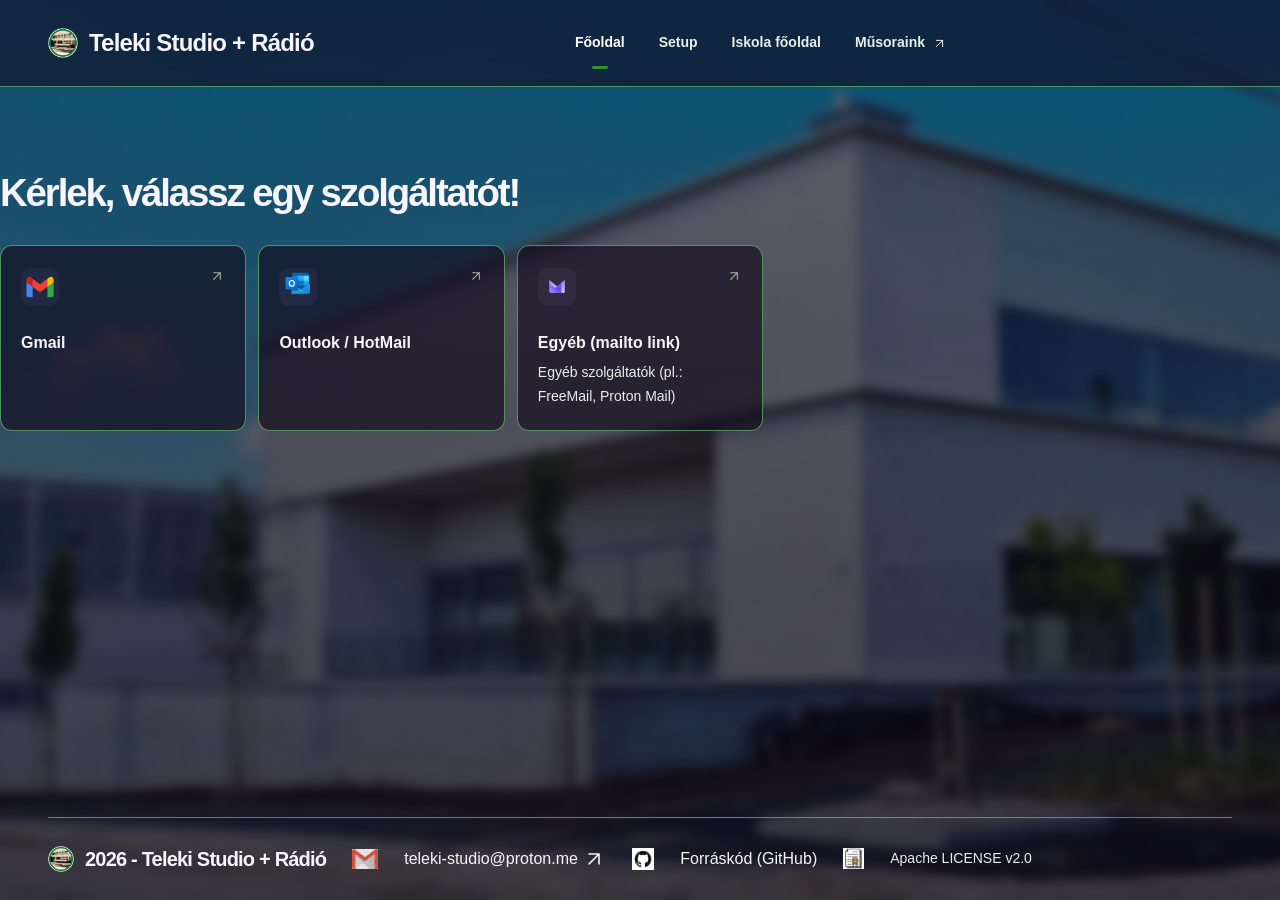
==== email/index.html @ b9d2585e "E-Mail service provider selector" ====
<!DOCTYPE html>
<html lang="hu">
  <head>
    <meta charset="UTF-8" />
    <meta name="viewport" content="width=device-width, initial-scale=1" />
    <title>E-Mail írás</title>
    <meta name="description" />
    <meta name="robots" content="noindex, follow" />
    <meta name="theme-color" content="#0d220e" />
    <meta name="color-scheme" content="dark" />
    <meta property="og:title" content="E-Mail írás" />
    <meta property="og:type" content="website" />
    <meta property="og:url" content="https://teleki-studio.github.io/email" />
    <link rel="icon" type="image/png" href="../favicon.png" />
    <link rel="stylesheet" href="./style.css" />
    <script src="../script.js"></script>
  </head>
  <body>
    <a class="skip-link" href="#main">Ugrás a tartalomhoz</a>
    <header class="site-header">
      <div class="header-inner wrap">
        <a class="brand" href="../email" aria-label="E-Mail írás">
          <img src="../logo.png" width="30" height="30" alt="" />
          <span>Teleki Studio + Rádió</span>
          </a>
        <nav aria-label="Fő navigáció">
          <a href="../" aria-current="page">Főoldal</a><a href="../setup/">Setup</a><a href="https://erd-telekisamuel.hu">Iskola főoldal</a><a href="../musoraink">Műsoraink
            <svg
              class="icon"
              width="24"
              height="24"
              viewBox="0 0 24 24"
              fill="none"
              stroke="currentColor"
              stroke-width="1.6"
              stroke-linecap="round"
              stroke-linejoin="round"
              aria-hidden="true"
            >
              <path d="M7 17 17 7M7 7h10v10" />
            </svg>
          </a>
        </nav>
          <svg
            class="icon"
            width="24"
            height="24"
            viewBox="0 0 24 24"
            fill="none"
            stroke="currentColor"
            stroke-width="1.6"
            stroke-linecap="round"
            stroke-linejoin="round"
            aria-hidden="true"
          >
            </a>
      </div>
    </header>

      <section
        class="community section-space"
        aria-labelledby="community-title"
      >
        <div class="section-heading">
          <div style="text-align: center;">
            <h2 id="community-title">Kérlek, válassz egy szolgáltatót!</h2>
          </div>
        </div>
        <div class="social-grid">
          <a
            class="social-card gmail"
            href="https://mail.google.com/mail/?view=cm&fs=1&to=teleki-studio@proton.me&su=Műsor+ötlet&body="
            target="_blank"
            rel="noopener noreferrer"
            >
            <div class="social-card-top">
              <span class="social-icon">
                <img
                  src="./gmail.png"
                  alt="Gmail"
                >
                  <rect x="3" y="5" width="18" height="14" rx="4" />
                  <path d="m10 9 5 3-5 3Z" />
                </img>
              </span>
              <svg
                class="icon social-arrow"
                width="24"
                height="24"
                viewBox="0 0 24 24"
                fill="none"
                stroke="currentColor"
                stroke-width="1.6"
                stroke-linecap="round"
                stroke-linejoin="round"
                aria-hidden="true"
              >
                <path d="M7 17 17 7M7 7h10v10" />
              </svg>
            </div>
            <h3>Gmail</h3>
          </a>
          <a
            class="social-card outlook"
            href="https://outlook.live.com/default.0.aspx?rru=compose&to=teleki-studio@proton.me&subject=Műsor+ötlet&body="
            target="_blank"
            rel="noopener noreferrer"
            ><div class="social-card-top">
              <span class="social-icon"
                >
                <img
                  src="./outlook.png"
                  alt="Outlook"
                >
                  <path
                    d="M8 5 5 6C3 9 2 13 3 17l4 2 1-2m8-12 3 1c2 3 3 7 2 11l-4 2-1-2M7 16c3 2 7 2 10 0M8 5c3 1 5 1 8 0"
                  />
                  <circle cx="8.5" cy="12" r="1" />
                  <circle cx="15.5" cy="12" r="1" /></img></span
              ><svg
                class="icon social-arrow"
                width="24"
                height="24"
                viewBox="0 0 24 24"
                fill="none"
                stroke="currentColor"
                stroke-width="1.6"
                stroke-linecap="round"
                stroke-linejoin="round"
                aria-hidden="true"
              >
                <path d="M7 17 17 7M7 7h10v10" />
              </svg>
            </div>
            <h3>Outlook / HotMail</h3>
            </a>
          <a
            class="social-card etc"
            href="mailto:teleki-studio.github.io"
            target="_blank"
            rel="noopener noreferrer"
            ><div class="social-card-top">
              <span class="social-icon"
                ><img src="./etc.png"
                  alt="Egyéb"
                >
                  <path
                    d="M20 11.5a8 8 0 0 1-8 8H5l-3 2 1.5-6A8 8 0 1 1 20 11.5Z"
                  />
                  <path d="M7 11h.01M11 11h.01M15 11h.01" /></img></span
              ><svg
                class="icon social-arrow"
                width="24"
                height="24"
                viewBox="0 0 24 24"
                fill="none"
                stroke="currentColor"
                stroke-width="1.6"
                stroke-linecap="round"
                stroke-linejoin="round"
                aria-hidden="true"
              >
                <path d="M7 17 17 7M7 7h10v10" />
              </svg>
            </div>
            <h3>Egyéb (mailto link)</h3>
            <p>Egyéb szolgáltatók (pl.: FreeMail, Proton Mail)</p></a
          >
        </div>
      </section>

    <footer class="site-footer wrap">
      <a class="brand" href="/" aria-label="Teleki Studio – főoldal">
        <img src="../logo.png" width="26" height="26" alt="" />
        <span>2026 - Teleki Studio + Rádió</span>
      </a>
      <img src="../mail.jpg" alt="Mail icon"></img>
      <a href="mailto:teleki-studio@proton.me"><span>teleki-studio@proton.me</span>
        <svg
          class="icon"
          width="24"
          height="24"
          viewBox="0 0 24 24"
          fill="none"
          stroke="currentColor"
          stroke-width="1.6"
          stroke-linecap="round"
          stroke-linejoin="round"
          aria-hidden="true"
        >
          <path d="M7 17 17 7M7 7h10v10" />
        </svg>
      </a>
      <img src="../github.jpg"></img>
      <a href="https://github.com/teleki-studio">Forráskód (GitHub)</a>
      <img src="../license.jpg"></img>
      <a href="https://www.apache.org/licenses/LICENSE-2.0.html">Apache LICENSE v2.0</a>
    </footer>
---- email/style.css ----
:root {
  color-scheme: dark;
  --text: #f7f4fc;
  --muted: #e8f0e7;
  --subtle: #a3b99a;
  --line: rgba(117, 214, 125, 0.616);
  --surface: rgba(21, 13, 32, .72);
  --darkgreen: #349234;
  --lightgreen: #31c74a;
  font-family: "Noto Sans", sans-serif;
  color: var(--text);
  background: #0d220e;
  font-synthesis: none;
  -webkit-font-smoothing: antialiased;
}
* { box-sizing: border-box; }
html, body {
  height: 100%;
}

body {
  margin: 0;
  font-size: 1rem;
  line-height: 1.65;
  background: linear-gradient(180deg, rgba(14, 8, 23, .34), rgba(14, 8, 23, .64)), url("../bgweb.png") center / cover no-repeat fixed;
  display: flex;
  flex-direction: column;
  min-height: 100vh;
}
body, h1, h2, h3, p, figure { margin: 0; }
a { color: inherit; text-decoration: none; }
button, input { font: inherit; }
img { display: block; max-width: 100%; height: auto; }
svg { flex-shrink: 0; vertical-align: middle; }
::selection { color: #fff; background: #085e08; }
:focus-visible { outline: 2px solid #0a6d37; outline-offset: 5px; border-radius: 4px; }
.wrap { width: min(1240px, calc(100% - 96px)); margin-inline: auto; }
.skip-link { position: fixed; z-index: 100; top: 12px; left: 12px; padding: 12px 20px; background: #fff; color: #160d22; transform: translateY(-180%); }
.skip-link:focus { transform: translateY(0); }
.site-header { position: sticky; top: 0; z-index: 20; border-bottom: 1px solid var(--line); background: rgba(20, 11, 31, .6); backdrop-filter: blur(24px); -webkit-backdrop-filter: blur(24px); transition: background .2s; }
.site-header.is-scrolled { background: rgba(20, 11, 31, .92); }
.header-inner { min-height: 86px; display: flex; align-items: center; justify-content: space-between; gap: 28px; }
.brand { display: inline-flex; align-items: center; gap: 11px; font-size: 1.5rem; font-weight: 800; letter-spacing: -.8px; line-height: 1; }
.brand img { object-fit: contain; }
.brand-dot { color: var(--darkgreen); }
.site-header nav { display: flex; align-items: center; gap: 34px; }
.site-header nav a { color: var(--muted); font-size: .875rem; font-weight: 600; padding-block: 31px; position: relative; transition: color .2s; white-space: nowrap; }
.site-header nav a:hover, .site-header nav a[aria-current] { color: #fff; }
.site-header nav a[aria-current]::after { content: ""; position: absolute; bottom: 17px; height: 3px; width: 16px; border-radius: 2px; background: var(--darkgreen); left: calc(50% - 8px); }
.site-header nav .icon { width: 15px; height: 15px; margin-left: 3px; }
.header-cta { display: flex; align-items: center; gap: 9px; padding: 9px 14px; border: 1px solid var(--line); border-radius: 8px; background: rgba(255,255,255,.04); font-size: .875rem; font-weight: 700; transition: background .2s; }
.header-cta:hover { background: rgba(255,255,255,.1); }
.header-cta .icon { width: 18px; height: 18px; }
.header-cta .icon:last-child { width: 14px; }
.hero { display: grid; grid-template-columns: 1.08fr 1fr; gap: 52px; align-items: center; padding: 96px 0 76px; }
.hero > * { min-width: 0; }
.eyebrow { display: flex; align-items: center; gap: 9px; color: #bde5bd; font-size: .75rem; font-weight: 700; letter-spacing: 2px; line-height: 1.5; }
.status-dot { width: 6px; height: 6px; border-radius: 50%; background: #8cffa5; box-shadow: 0 0 12px #05642180; flex-shrink: 0; }
h1 { font-size: clamp(3.4rem, 5.2vw, 4.7rem); line-height: 1.08; font-weight: 800; letter-spacing: -.065em; overflow-wrap: anywhere; }
.hero h1 { margin-top: 25px; }
.accent-text { color: #086e08; background: linear-gradient(105deg, #0e720b, #06720b); -webkit-background-clip: text; background-clip: text; -webkit-text-fill-color: transparent; }
.hero-description { color: var(--muted); max-width: 470px; margin-top: 26px; font-size: 1rem; line-height: 1.85; }
.hero-actions { display: flex; gap: 22px; align-items: center; flex-wrap: wrap; margin-top: 30px; }
.button { display: inline-flex; align-items: center; justify-content: center; gap: 10px; padding: 14px 19px; font-size: .875rem; font-weight: 700; line-height: 1.5; border-radius: 8px; transition: transform .2s, background .2s, border-color .2s; }
.button .icon { width: 20px; height: 20px; }
.button .icon:last-child { width: 17px; }
.button:hover { transform: translateY(-2px); }
.button-primary { background: #0f6b1b; color: #160921; border: 1px solid #09750e; box-shadow: 0 6px 26px #9643e333; }
.button-primary:hover { background: #1e6e14; }
.button-secondary { background: rgba(255,255,255,.06); border: 1px solid rgba(255,255,255,.2); }
.button-secondary:hover { background: rgba(255,255,255,.12); border-color: #15682e; }
.text-link { display: inline-flex; align-items: center; gap: 9px; font-size: .875rem; font-weight: 600; padding-block: 10px; }
.text-link .icon { width: 18px; height: 18px; transition: transform .2s; }
.text-link:hover .icon { transform: translateX(3px); }
.topic-list { display: flex; flex-wrap: wrap; gap: 18px; margin-top: 32px; color: var(--subtle); font-size: .75rem; }
.topic-list span + span::before { content: "/"; color: #73b46a; margin-right: 18px; }
.round-link { width: 40px; height: 40px; border: 1px solid var(--line); border-radius: 50%; display: grid; place-items: center; flex-shrink: 0; transition: background .2s; }
.round-link:hover { background: #20b42855; }
.round-link .icon { width: 19px; height: 19px; }
.section-space { padding-block: 72px; }
.section-heading { display: flex; align-items: end; justify-content: space-between; gap: 24px; margin-bottom: 29px; }
.section-heading h2, .setup-preview h2, .faq h2 { margin-top: 11px; font-size: clamp(1.9rem, 3vw, 2.5rem); letter-spacing: -.055em; line-height: 1.2; }
.section-heading > p, .faq-intro > p:last-child { font-size: 1rem; color: var(--muted); line-height: 1.8; }
.social-grid { display: grid; grid-template-columns: repeat(5, minmax(0,1fr)); gap: 12px; }
.social-card { display: block; padding: 22px 20px; border: 1px solid var(--line); border-radius: 12px; background: rgba(20,12,31,.67); transition: transform .2s, border-color .2s, background .2s; }
.social-card:hover { transform: translateY(-4px); border-color: #0a5c257a; background: rgba(27, 66, 27, 0.8); }
.social-card-top { display: flex; justify-content: space-between; align-items: start; margin-bottom: 24px; }
.social-icon { color: #cdefcc; width: 38px; height: 38px; display: grid; place-items: center; background: #bc8feb10; border-radius: 9px; }
.social-arrow { width: 16px; height: 16px; color: var(--subtle); }
.email .social-icon { color: #b3faa5; }
.social-card h3 { 
  font-size: 1rem; 
  font-weight: 700; 
}
.social-card p { 
  margin-top: 5px; 
  font-size: .875rem; 
  color: var(--muted); 
}
.site-footer { 
  border-top: 1px solid var(--line);
  margin-top: auto;
  display: flex; 
  align-items: center; 
  gap: 26px; 
  padding-block: 28px; 
}
.site-footer .brand { 
  font-size: 1.25rem; 
}
.site-footer p { 
  color: var(--subtle);
  font-size: .875rem; 
}
.site-footer > a:last-child { display: inline-flex; align-items: center; gap: 8px; color: var(--muted); font-size: .875rem; }
.site-footer > a:last-child .icon { width: 16px; height: 16px; }
@media (min-width: 1500px) { .hero { padding-block: 112px 92px; } }
@media (max-width: 1100px) {
  .wrap { width: calc(100% - 64px); }
  .hero { gap: 32px; padding-block: 72px 60px; }
  h1 { font-size: 3.5rem; }
  .hero-actions { gap: 8px 20px; }
  .partners { gap: 32px; }
  .partner-logos { gap: 24px; }
  .partner-logos img { max-width: 105px; max-height: 26px; }
  .social-card { padding: 18px 14px; }
  .social-card p { max-width: 130px; }
  .setup-preview { padding: 36px; }
  .preview-pc { height: 235px; right: -15px; }
  .preview-laptop { width: 230px; left: -5px; }
  .faq { gap: 40px; }
}
@media (max-width: 800px) {
  .wrap { width: calc(100% - 40px); }
  .header-inner { min-height: 74px; gap: 16px; }
  .site-header nav { gap: 24px; }
  .site-header nav a { padding-block: 25px; }
  .site-header nav a[aria-current]::after { bottom: 12px; }
  .header-cta { display: none; }
  .hero { grid-template-columns: 1fr; gap: 38px; padding-block: 52px 46px; }
  .hero-copy { max-width: 620px; }
  h1 { font-size: clamp(3.1rem, 8.8vw, 4.4rem); }
  .hero-description { max-width: 530px; }
  .hero-actions { gap: 18px; }
  .topic-list { margin-top: 23px; }
  .video-feature { transform: none; padding: 15px; }
  .partners { display: block; padding-block: 25px; }
  .partners h2 { text-align: center; margin-bottom: 22px; }
  .partner-logos { gap: 20px; }
  .section-space { padding-block: 48px; }
  .section-heading { display: block; }
  .section-heading > p { margin-top: 16px; }
  .section-heading > p br { display: none; }
  .social-grid { grid-template-columns: repeat(6,minmax(0,1fr)); }
  .social-card { grid-column: span 2; padding: 20px; }
  .social-card:nth-last-child(-n+2) { grid-column: span 3; }
  .social-card p { max-width: none; }
  .setup-preview { grid-template-columns: 1fr; padding: 30px; }
  .setup-preview-art { min-height: 200px; max-width: 420px; width: 100%; margin-inline: auto; }
  .preview-pc { right: 20px; height: 235px; bottom: -30px; }
  .preview-laptop { width: 250px; bottom: -30px; left: 15px; }
  .faq { grid-template-columns: 1fr; gap: 28px; }
  .site-footer { flex-wrap: wrap; gap: 18px; }
  .site-footer p { display: none; }
}
@media (max-width: 480px) {
  .brand { font-size: 1.25rem; gap: 8px; }
  .brand img { width: 25px; height: 25px; }
  .header-inner { gap: 12px; }
  .site-header nav { gap: 17px; }
  .site-header nav a { font-size: .875rem; }
  .site-header nav .icon { display: none; }
  .hero { padding-top: 40px; }
  .hero h1 { margin-top: 20px; }
  .hero-actions { gap: 8px; align-items: flex-start; flex-direction: column; }
  .eyebrow { font-size: .75rem; letter-spacing: 1.6px; }
  .topic-list { gap: 12px; font-size: .75rem; }
  .topic-list span + span::before { margin-right: 12px; }
  .partner-logos { gap: 15px; }
  .partner-logos img { max-width: 70px; max-height: 22px; }
  .social-grid { grid-template-columns: repeat(2,minmax(0,1fr)); gap: 10px; }
  .social-card, .social-card:nth-last-child(-n+2) { grid-column: auto; padding: 18px; }
  .social-card:last-child { grid-column: 1 / -1; display: grid; grid-template-columns: 1fr 1fr; align-items: center; }
  .social-card:last-child .social-card-top { grid-column: 1 / -1; margin-bottom: 12px; }
  .social-card:last-child p { margin: 0; text-align: right; }
  .setup-preview { padding: 25px; }
  .setup-preview-art { min-height: 185px; }
  .preview-pc { right: 0; height: 220px; }
  .preview-laptop { width: 220px; left: -15px; }
  .faq-list summary { gap: 18px; padding-block: 22px; }
  .site-footer > a:last-child { font-size: .875rem; }
}
@media (max-width: 400px) { .site-header .brand > span { display: none; } h1 { font-size: 2.75rem; } .topic-list { gap: 8px; } .topic-list span + span::before { margin-right: 8px; } }
@media (prefers-reduced-motion: reduce) { html { scroll-behavior: auto; } *, *::before, *::after { transition: none !important; animation: none !important; } }
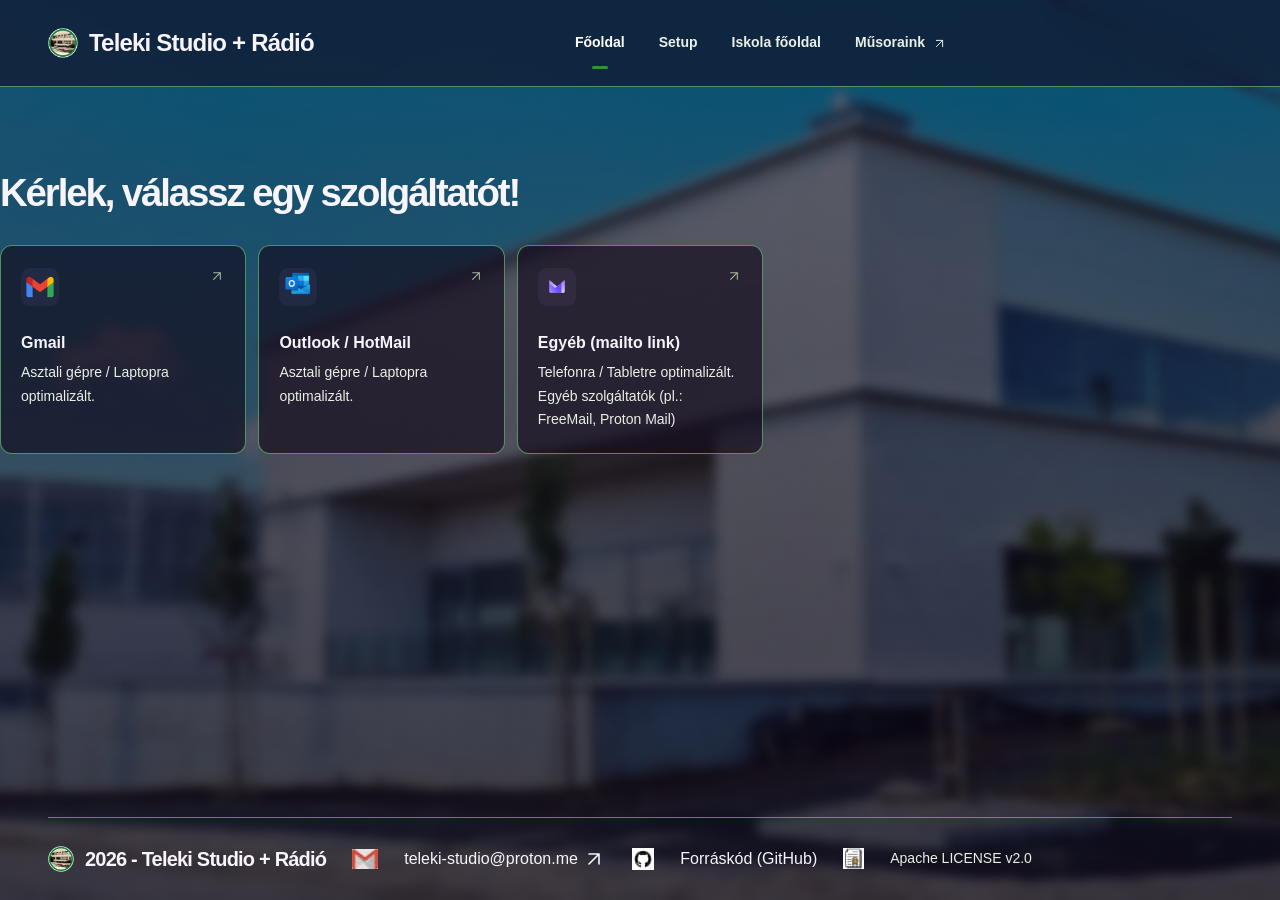
==== commit 167539df: "Fix a bug, and make it more user friendly." ====
--- a/email/index.html
+++ b/email/index.html
@@ -19,7 +19,7 @@
     <a class="skip-link" href="#main">Ugrás a tartalomhoz</a>
     <header class="site-header">
       <div class="header-inner wrap">
-        <a class="brand" href="../email" aria-label="E-Mail írás">
+        <a class="brand" href="../" aria-label="Teleki Studio + Rádió">
           <img src="../logo.png" width="30" height="30" alt="" />
           <span>Teleki Studio + Rádió</span>
           </a>
@@ -98,7 +98,8 @@
                 <path d="M7 17 17 7M7 7h10v10" />
               </svg>
             </div>
-            <h3>Gmail</h3>
+            <h3>Gmail</h3>
+            <p>Asztali gépre / Laptopra optimalizált.</p>
           </a>
           <a
             class="social-card outlook"
@@ -132,11 +133,12 @@
                 <path d="M7 17 17 7M7 7h10v10" />
               </svg>
             </div>
-            <h3>Outlook / HotMail</h3>
+            <h3>Outlook / HotMail</h3>
+            <p>Asztali gépre / Laptopra optimalizált.</p>
             </a>
           <a
             class="social-card etc"
-            href="mailto:teleki-studio.github.io"
+            href="mailto:teleki-studio@proton.me"
             target="_blank"
             rel="noopener noreferrer"
             ><div class="social-card-top">
@@ -164,18 +166,18 @@
               </svg>
             </div>
             <h3>Egyéb (mailto link)</h3>
-            <p>Egyéb szolgáltatók (pl.: FreeMail, Proton Mail)</p></a
+            <p>Telefonra / Tabletre optimalizált. Egyéb szolgáltatók (pl.: FreeMail, Proton Mail)</p></a
           >
         </div>
       </section>
 
     <footer class="site-footer wrap">
-      <a class="brand" href="/" aria-label="Teleki Studio – főoldal">
+      <a class="brand" href="../" aria-label="Teleki Studio – főoldal">
         <img src="../logo.png" width="26" height="26" alt="" />
         <span>2026 - Teleki Studio + Rádió</span>
       </a>
       <img src="../mail.jpg" alt="Mail icon"></img>
-      <a href="mailto:teleki-studio@proton.me"><span>teleki-studio@proton.me</span>
+      <a href="./"><span>teleki-studio@proton.me</span>
         <svg
           class="icon"
           width="24"
--- a/email/style.css
+++ b/email/style.css
@@ -1,3 +1,5 @@
+@import url('https://fonts.googleapis.com/css2?family=JetBrains+Mono:ital,wght@0,100..800;1,100..800&display=swap');
+
 :root {
   color-scheme: dark;
   --text: #f7f4fc;
@@ -114,6 +116,7 @@
 }
 .site-footer > a:last-child { display: inline-flex; align-items: center; gap: 8px; color: var(--muted); font-size: .875rem; }
 .site-footer > a:last-child .icon { width: 16px; height: 16px; }
+.jetbrains-mono { font-family: "JetBrains Mono", monospace; }
 @media (min-width: 1500px) { .hero { padding-block: 112px 92px; } }
 @media (max-width: 1100px) {
   .wrap { width: calc(100% - 64px); }
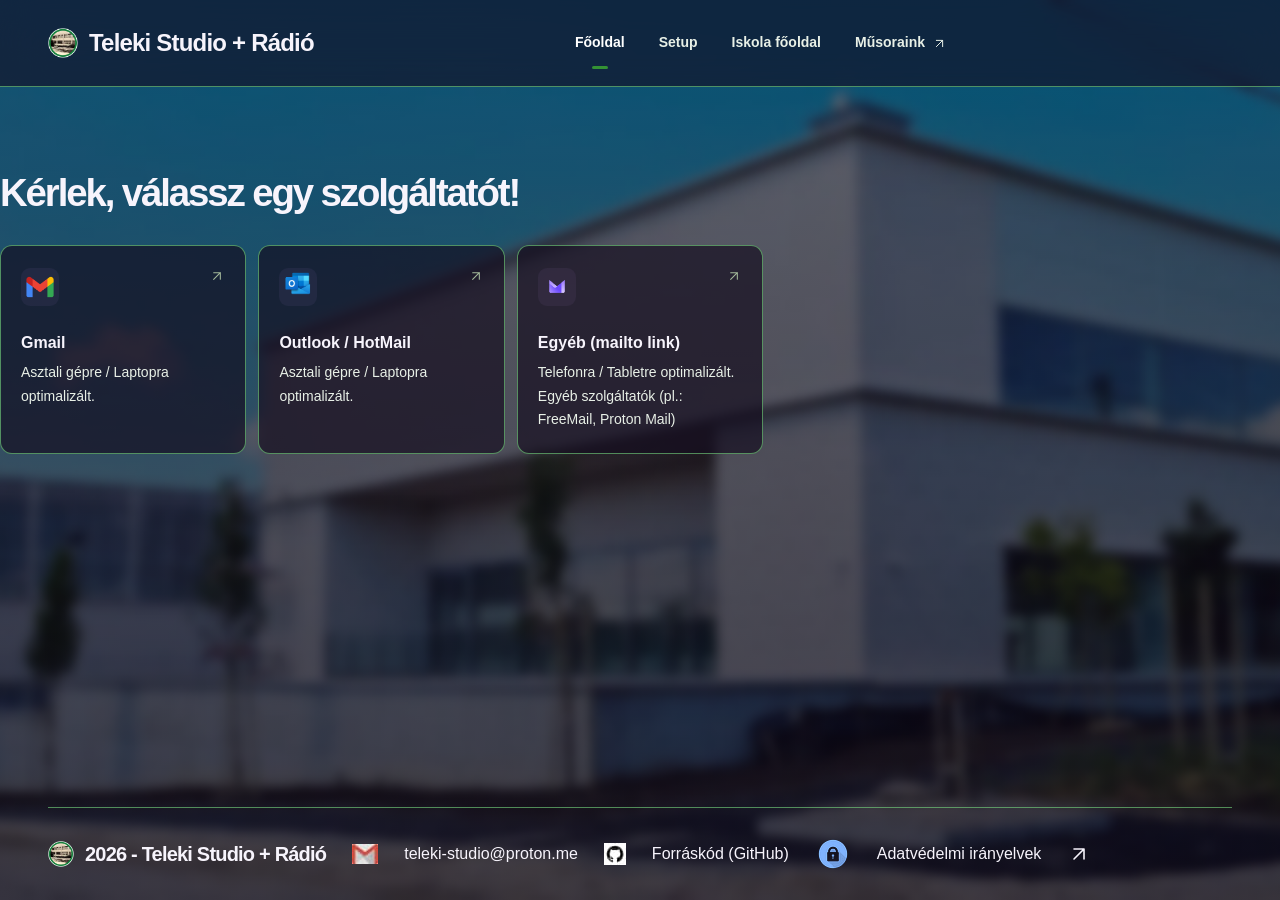
==== commit 23f1e42d: "Update the footer of the website's mail system" ====
--- a/email/index.html
+++ b/email/index.html
@@ -98,7 +98,7 @@
                 <path d="M7 17 17 7M7 7h10v10" />
               </svg>
             </div>
-            <h3>Gmail</h3>
+            <h3>Gmail</h3>
             <p>Asztali gépre / Laptopra optimalizált.</p>
           </a>
           <a
@@ -133,7 +133,7 @@
                 <path d="M7 17 17 7M7 7h10v10" />
               </svg>
             </div>
-            <h3>Outlook / HotMail</h3>
+            <h3>Outlook / HotMail</h3>
             <p>Asztali gépre / Laptopra optimalizált.</p>
             </a>
           <a
@@ -176,8 +176,13 @@
         <img src="../logo.png" width="26" height="26" alt="" />
         <span>2026 - Teleki Studio + Rádió</span>
       </a>
-      <img src="../mail.jpg" alt="Mail icon"></img>
-      <a href="./"><span>teleki-studio@proton.me</span>
+      <img src="../mail.jpg" alt="Mail icon">
+      <a href="./email"><span>teleki-studio@proton.me</span>
+      </a>
+      <img src="../github.jpg" alt="GitHub icon">
+      <a href="https://github.com/teleki-studio/teleki-studio.github.io">Forráskód (GitHub)</a>
+      <img src="../privacy/lock.png" alt="Lock icon">
+      <a href="../privacy">Adatvédelmi irányelvek</a>
         <svg
           class="icon"
           width="24"
@@ -192,14 +197,10 @@
         >
           <path d="M7 17 17 7M7 7h10v10" />
         </svg>
-      </a>
-      <img src="../github.jpg"></img>
-      <a href="https://github.com/teleki-studio">Forráskód (GitHub)</a>
-      <img src="../license.jpg"></img>
-      <a href="https://www.apache.org/licenses/LICENSE-2.0.html">Apache LICENSE v2.0</a>
     </footer>
-
-
-
-
-
+  </body>
+</html>
+
+
+
+
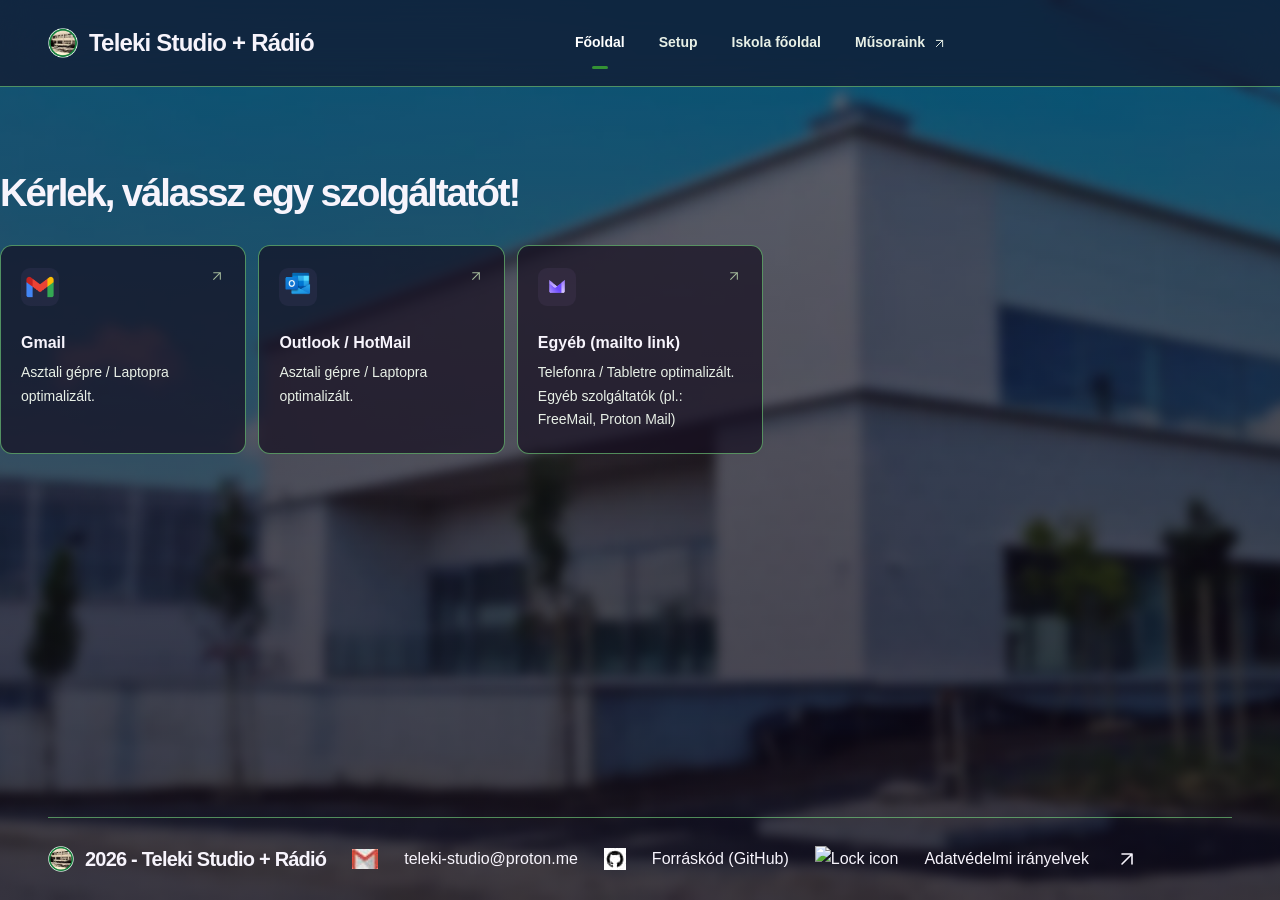
==== commit 5d9cf2a1: "Code cleaning and fix a bug" ====
--- a/email/index.html
+++ b/email/index.html
@@ -81,7 +81,6 @@
                 >
                   <rect x="3" y="5" width="18" height="14" rx="4" />
                   <path d="m10 9 5 3-5 3Z" />
-                </img>
               </span>
               <svg
                 class="icon social-arrow"
@@ -106,9 +105,9 @@
             href="https://outlook.live.com/default.0.aspx?rru=compose&to=teleki-studio@proton.me&subject=Műsor+ötlet&body="
             target="_blank"
             rel="noopener noreferrer"
-            ><div class="social-card-top">
-              <span class="social-icon"
-                >
+            >
+            <div class="social-card-top">
+              <span class="social-icon">
                 <img
                   src="./outlook.png"
                   alt="Outlook"
@@ -117,8 +116,9 @@
                     d="M8 5 5 6C3 9 2 13 3 17l4 2 1-2m8-12 3 1c2 3 3 7 2 11l-4 2-1-2M7 16c3 2 7 2 10 0M8 5c3 1 5 1 8 0"
                   />
                   <circle cx="8.5" cy="12" r="1" />
-                  <circle cx="15.5" cy="12" r="1" /></img></span
-              ><svg
+                  <circle cx="15.5" cy="12" r="1" />
+                  </span>
+              <svg
                 class="icon social-arrow"
                 width="24"
                 height="24"
@@ -140,17 +140,18 @@
             class="social-card etc"
             href="mailto:teleki-studio@proton.me"
             target="_blank"
-            rel="noopener noreferrer"
-            ><div class="social-card-top">
-              <span class="social-icon"
-                ><img src="./etc.png"
+            rel="noopener noreferrer">
+            <div class="social-card-top">
+              <span class="social-icon">
+                <img src="./etc.png"
                   alt="Egyéb"
                 >
                   <path
                     d="M20 11.5a8 8 0 0 1-8 8H5l-3 2 1.5-6A8 8 0 1 1 20 11.5Z"
                   />
-                  <path d="M7 11h.01M11 11h.01M15 11h.01" /></img></span
-              ><svg
+                  <path d="M7 11h.01M11 11h.01M15 11h.01" />
+                  </span>
+              <svg
                 class="icon social-arrow"
                 width="24"
                 height="24"
@@ -181,7 +182,7 @@
       </a>
       <img src="../github.jpg" alt="GitHub icon">
       <a href="https://github.com/teleki-studio/teleki-studio.github.io">Forráskód (GitHub)</a>
-      <img src="../privacy/lock.png" alt="Lock icon">
+      <img src="../lock.png" alt="Lock icon">
       <a href="../privacy">Adatvédelmi irányelvek</a>
         <svg
           class="icon"
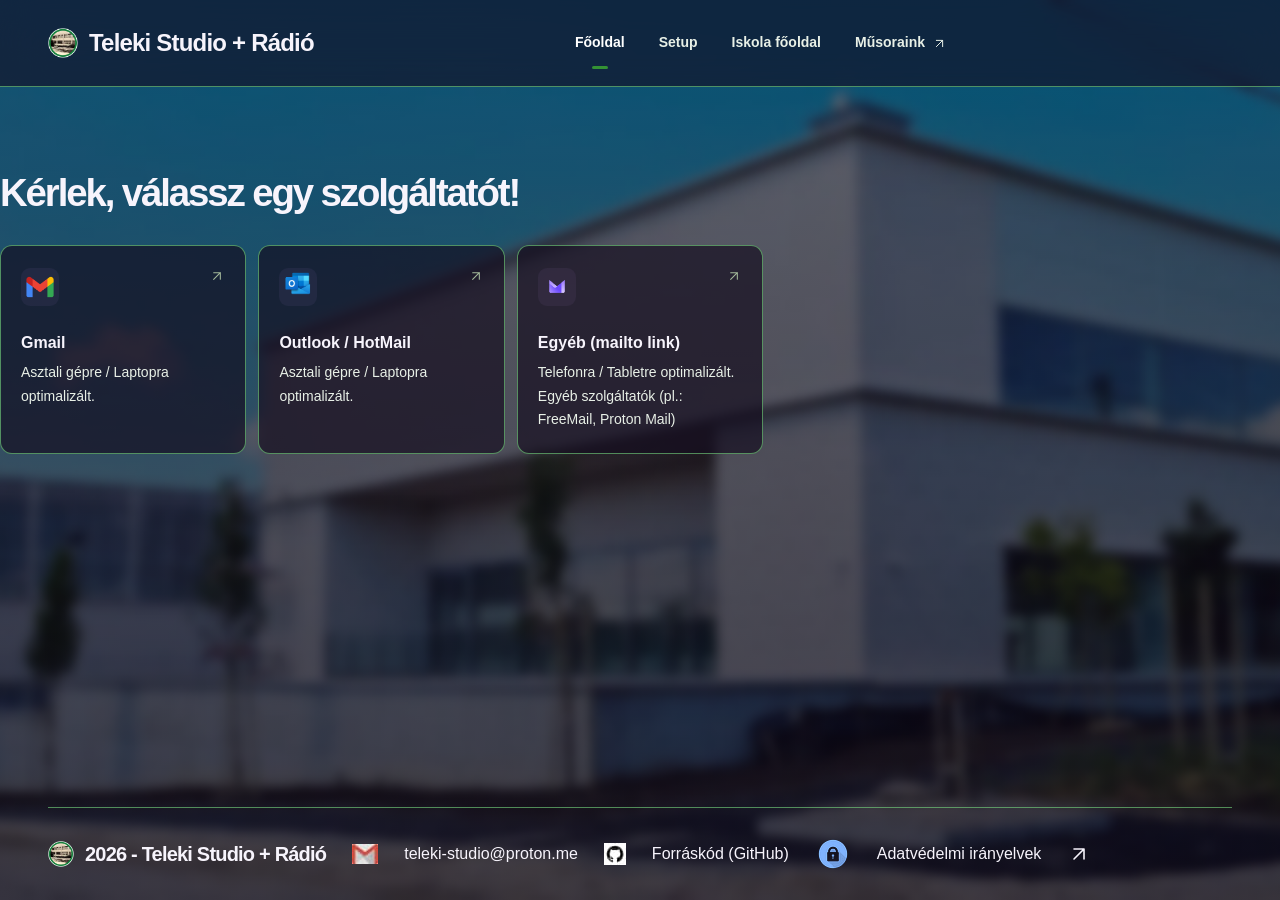
==== commit 57e3ff96: "Fix a bug" ====
--- a/email/index.html
+++ b/email/index.html
@@ -182,7 +182,7 @@
       </a>
       <img src="../github.jpg" alt="GitHub icon">
       <a href="https://github.com/teleki-studio/teleki-studio.github.io">Forráskód (GitHub)</a>
-      <img src="../lock.png" alt="Lock icon">
+      <img src="../privacy/lock.png" alt="Lock icon">
       <a href="../privacy">Adatvédelmi irányelvek</a>
         <svg
           class="icon"
